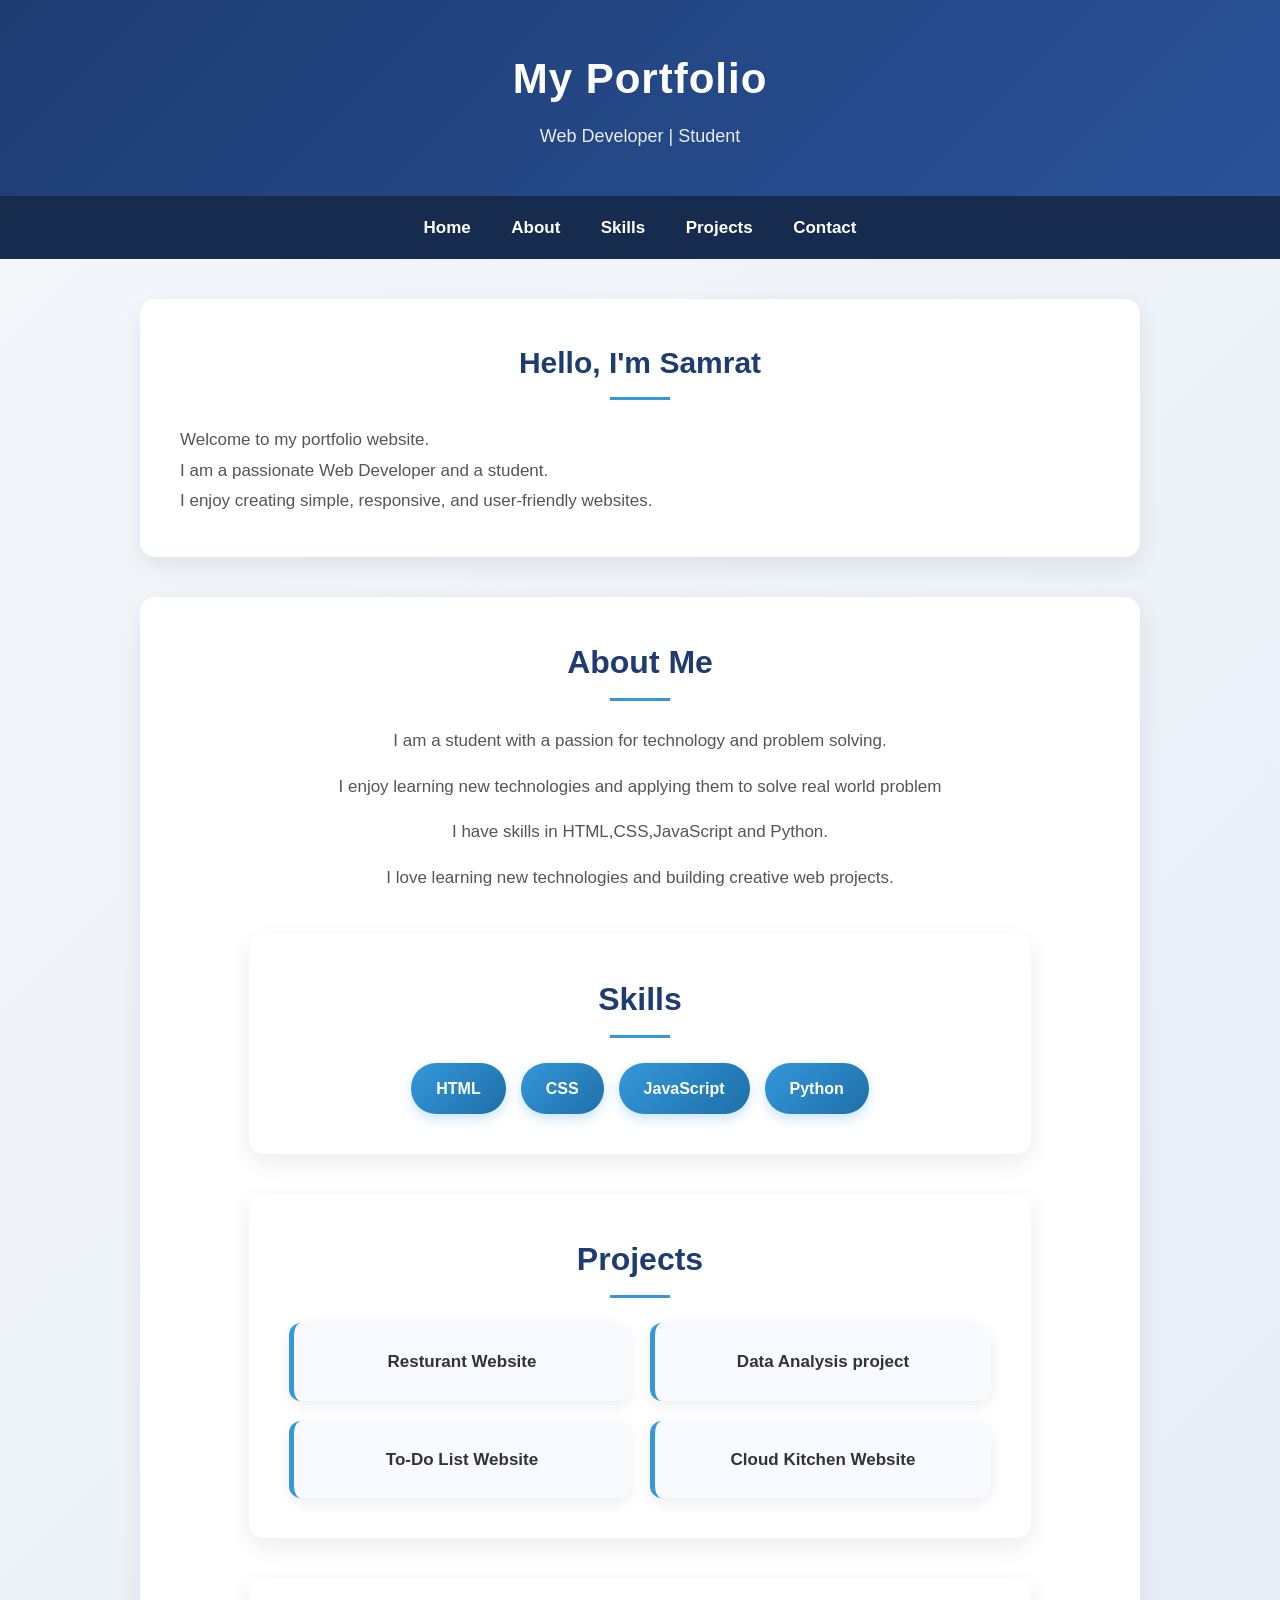
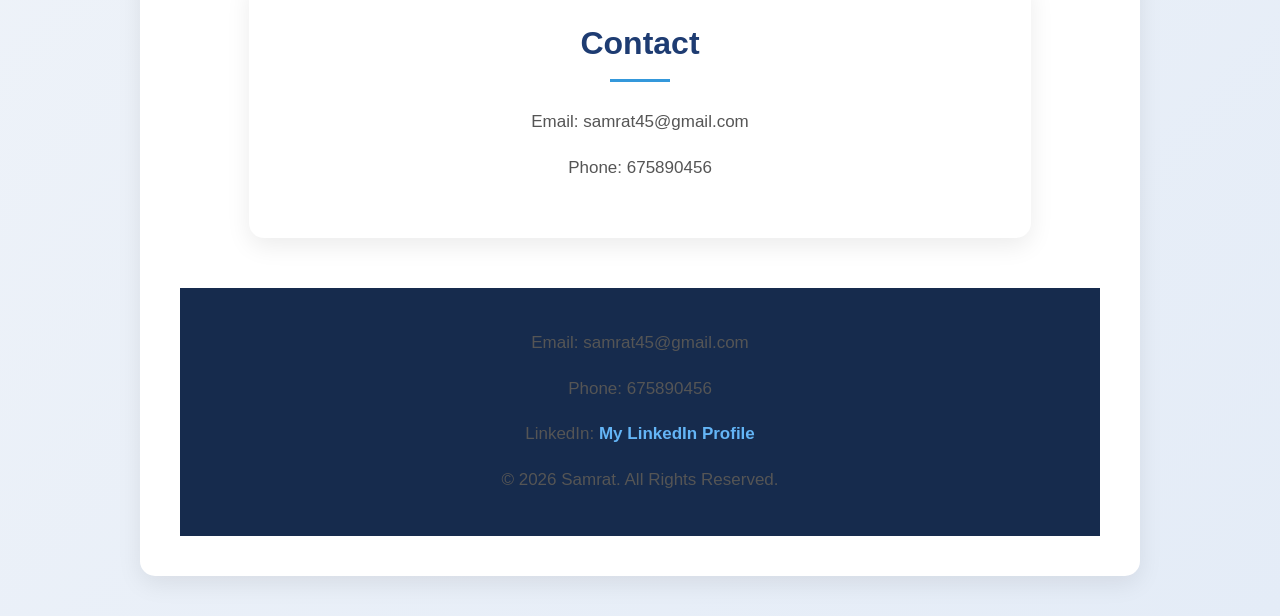
==== index.html @ e8a8eba8 "Initial commit" ====
<!DOCTYPE html>
<html lang="en">
<head>
    <meta charset="UTF-8">
    <meta name="viewport" content="width=device-width, initial-scale=1.0">
    <link rel="Stylesheet" href="style.css">
</head>

<body>
    <header>
        <h1>My Portfolio</h1>
        <p>Web Developer | Student</p>
    </header>

    <nav>
        <a href="index.html">Home</a>
        <a href="about.html">About</a>
        <a href="skills.html">Skills</a>
        <a href="projects.html">Projects</a>
        <a href="contact.html">Contact</a>
    </nav>
    <section id="home">
        <h2>Hello, I'm Samrat</h2>
        <p>Welcome to my portfolio website.</p>
        <p>I am a passionate Web Developer and a student.</p>
        <p>I enjoy creating simple, responsive, and user-friendly websites.</p>

    </section>

        

    <section id="about">
        <h2>About Me</h2>
        <p>I am a student with a passion for technology and problem solving.</p>
        <p>I enjoy learning new technologies and applying them to solve real world problem </p>
        <p>I have skills in HTML,CSS,JavaScript and Python.</p>
        <p> I love learning new technologies and building creative web projects.</p>
        <section id="Skills">
            <h2>Skills</h2>
            <ul>
                <li>HTML</li>
                <li>CSS</li>
                <li>JavaScript</li>
                <li>Python</li>
            </ul>
        </section>
        <section id="Projects">
            <h2>Projects</h2>
            <ul>
                <li>Resturant Website</li>
                <li>Data Analysis project</li>
                <li>To-Do List Website</li>
                <li>Cloud Kitchen Website</li>
            </ul>
        </section>
        <section id="Contact">
            <h2>Contact</h2>
            <p>Email: samrat45@gmail.com</p>
            <p>Phone: 675890456</p>
        </section>
        <footer>
    <p>Email: samrat45@gmail.com</p>
    <p>Phone: 675890456</p>
    <p>
        LinkedIn:
        <a href="https://www.linkedin.com/in/samrat-barua-" target="_blank">
            My LinkedIn Profile
        </a>
    </p>
    <p>&copy; 2026 Samrat. All Rights Reserved.</p>
</footer>
---- style.css ----
* {
    margin: 0;
    padding: 0;
    box-sizing: border-box;
}

body {
    font-family: Arial, sans-serif;
    background: linear-gradient(135deg, #f5f7fa, #e4ecf7);
    color: #333;
    line-height: 1.6;
}


header {
    background: linear-gradient(135deg, #1e3c72, #2a5298);
    color: white;
    text-align: center;
    padding: 45px 20px;
}

header h1 {
    font-size: 42px;
    margin-bottom: 10px;
    letter-spacing: 1px;
}

header p {
    font-size: 18px;
    opacity: 0.9;
}



nav {
    background-color: #162b4d;
    text-align: center;
    padding: 18px 10px;
    position: sticky;
    top: 0;
    z-index: 1000;
}

nav a {
    color: white;
    text-decoration: none;
    margin: 0 18px;
    font-size: 17px;
    font-weight: bold;
    transition: 0.3s;
}

nav a:hover {
    color: #64b5f6;
}



section {
    background-color: white;
    width: 85%;
    max-width: 1000px;
    margin: 40px auto;
    padding: 40px;
    border-radius: 15px;
    box-shadow: 0 8px 25px rgba(0, 0, 0, 0.08);
}

section h2 {
    color: #1e3c72;
    text-align: center;
    font-size: 30px;
    margin-bottom: 25px;
    position: relative;
}

section h2::after {
    content: "";
    display: block;
    width: 60px;
    height: 3px;
    background-color: #3498db;
    margin: 10px auto;
}

section p {
    font-size: 17px;
    color: #555;
    line-height: 1.8;
}



#about {
    text-align: center;
}

#about h2 {
    font-size: 32px;
}

#about p {
    max-width: 800px;
    margin: 15px auto;
}



#Skills {
    text-align: center;
}

#Skills ul {
    list-style: none;
    display: flex;
    justify-content: center;
    flex-wrap: wrap;
    gap: 15px;
    margin-top: 25px;
}

#Skills li {
    background: linear-gradient(135deg, #3498db, #1e6fa8);
    color: white;
    padding: 13px 25px;
    border-radius: 25px;
    font-size: 16px;
    font-weight: bold;
    transition: 0.3s;
    box-shadow: 0 5px 12px rgba(52, 152, 219, 0.25);
}

#Skills li:hover {
    transform: translateY(-5px);
    box-shadow: 0 8px 18px rgba(52, 152, 219, 0.35);
}



#Projects {
    text-align: center;
}

#Projects ul {
    list-style: none;
    display: grid;
    grid-template-columns: repeat(2, 1fr);
    gap: 20px;
    margin-top: 25px;
}

#Projects li {
    background: #f8faff;
    color: #333;
    padding: 25px;
    border-radius: 12px;
    border-left: 5px solid #3498db;
    box-shadow: 0 5px 15px rgba(0, 0, 0, 0.07);
    font-size: 17px;
    font-weight: bold;
    transition: 0.3s;
}

#Projects li:hover {
    transform: translateY(-6px);
    background-color: #eaf4ff;
    box-shadow: 0 10px 20px rgba(0, 0, 0, 0.12);
}



#contactForm {
    width: 90%;
    max-width: 500px;
    margin: 30px auto;
    padding: 30px;
    background-color: #ffffff;
    border-radius: 15px;
    box-shadow: 0 8px 25px rgba(0, 0, 0, 0.1);
}

#contactForm label {
    display: block;
    margin-bottom: 7px;
    font-weight: bold;
    color: #1e3c72;
}

#contactForm input,
#contactForm textarea {
    width: 100%;
    padding: 13px;
    margin-bottom: 18px;
    border: 1px solid #d5dce5;
    border-radius: 8px;
    font-size: 15px;
    outline: none;
    transition: 0.3s;
}

#contactForm input:focus,
#contactForm textarea:focus {
    border-color: #3498db;
    box-shadow: 0 0 5px rgba(52, 152, 219, 0.3);
}

#contactForm textarea {
    height: 130px;
    resize: none;
}

#contactForm button {
    width: 100%;
    padding: 13px;
    background: linear-gradient(135deg, #1e3c72, #3498db);
    color: white;
    border: none;
    border-radius: 8px;
    font-size: 16px;
    font-weight: bold;
    cursor: pointer;
    transition: 0.3s;
}

#contactForm button:hover {
    transform: translateY(-2px);
    box-shadow: 0 6px 15px rgba(30, 60, 114, 0.3);
}


footer {
    background-color: #162b4d;
    color: white;
    text-align: center;
    padding: 25px;
    margin-top: 50px;
}

footer p {
    margin: 5px;
}

footer a {
    color: #64b5f6;
    text-decoration: none;
    font-weight: bold;
}

footer a:hover {
    color: white;
}

@media (max-width: 700px) {

    header {
        padding: 35px 15px;
    }

    header h1 {
        font-size: 30px;
    }

    header p {
        font-size: 16px;
    }

    nav {
        padding: 12px;
    }

    nav a {
        display: inline-block;
        margin: 7px;
        font-size: 15px;
    }

    section {
        width: 92%;
        padding: 25px 18px;
        margin: 25px auto;
    }

    section h2 {
        font-size: 25px;
    }

    #Projects ul {
        grid-template-columns: 1fr;
    }

    #Skills li {
        width: 100%;
        max-width: 250px;
    }

    #contactForm {
        width: 100%;
        padding: 20px;
    }
}
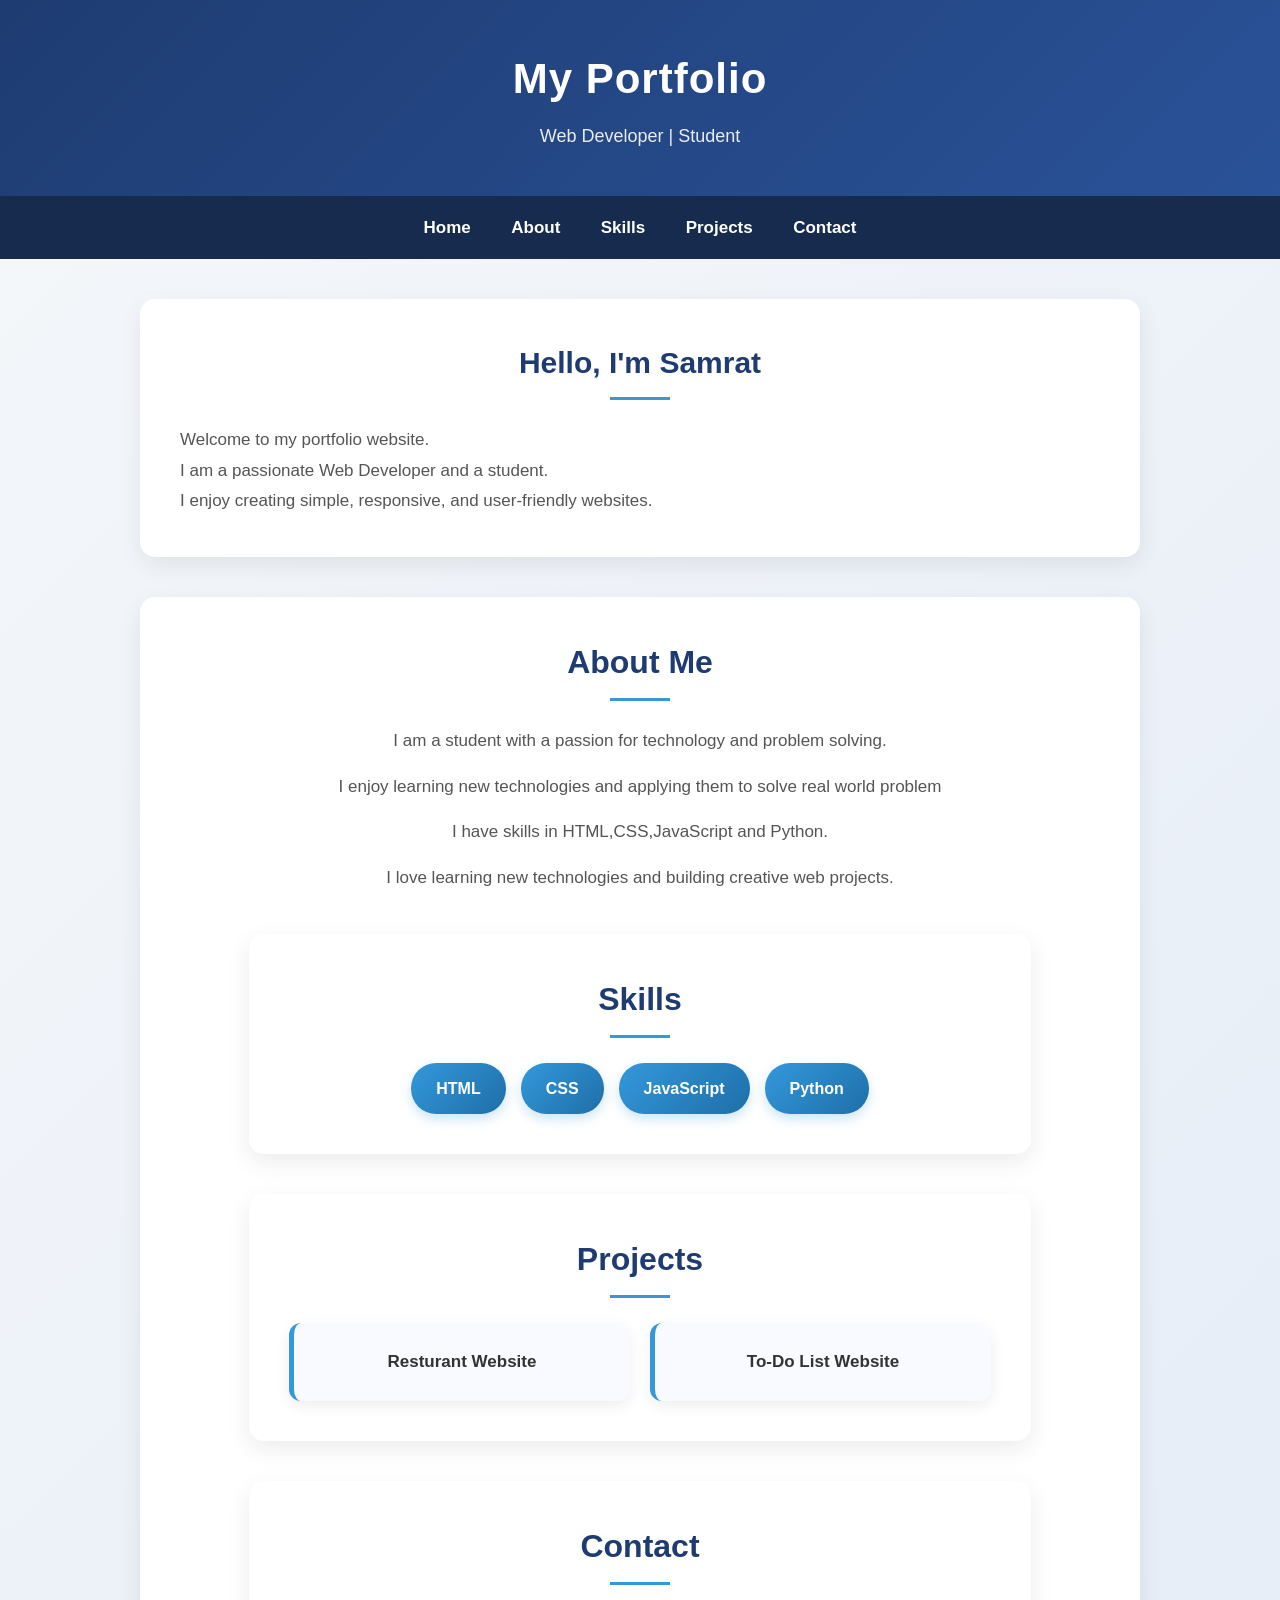
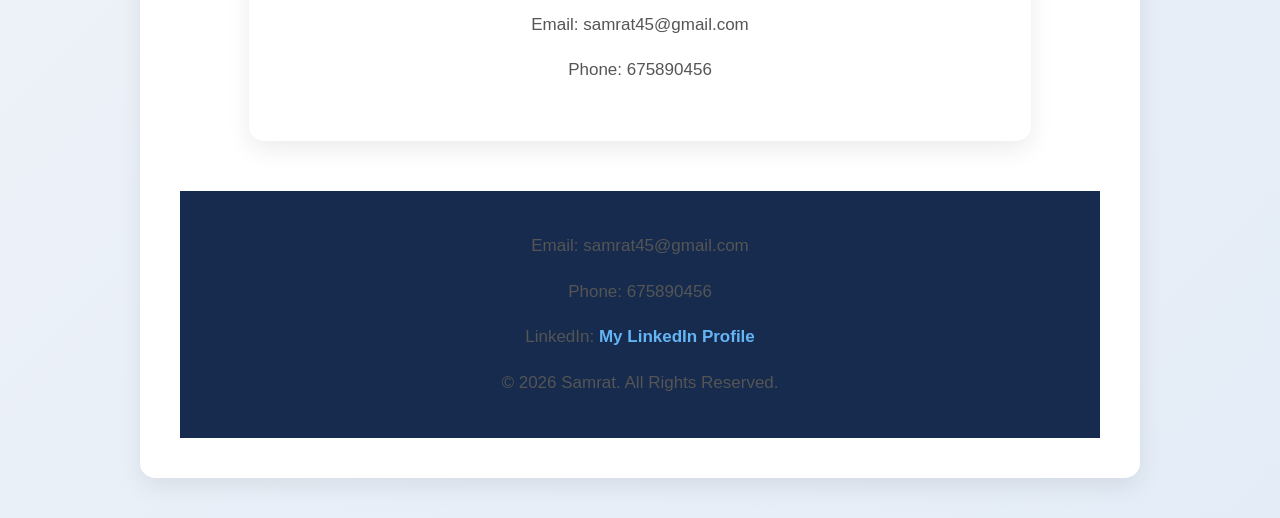
==== commit 91c8e098: "Update website" ====
--- a/index.html
+++ b/index.html
@@ -48,9 +48,9 @@
             <h2>Projects</h2>
             <ul>
                 <li>Resturant Website</li>
-                <li>Data Analysis project</li>
+
                 <li>To-Do List Website</li>
-                <li>Cloud Kitchen Website</li>
+                
             </ul>
         </section>
         <section id="Contact">
